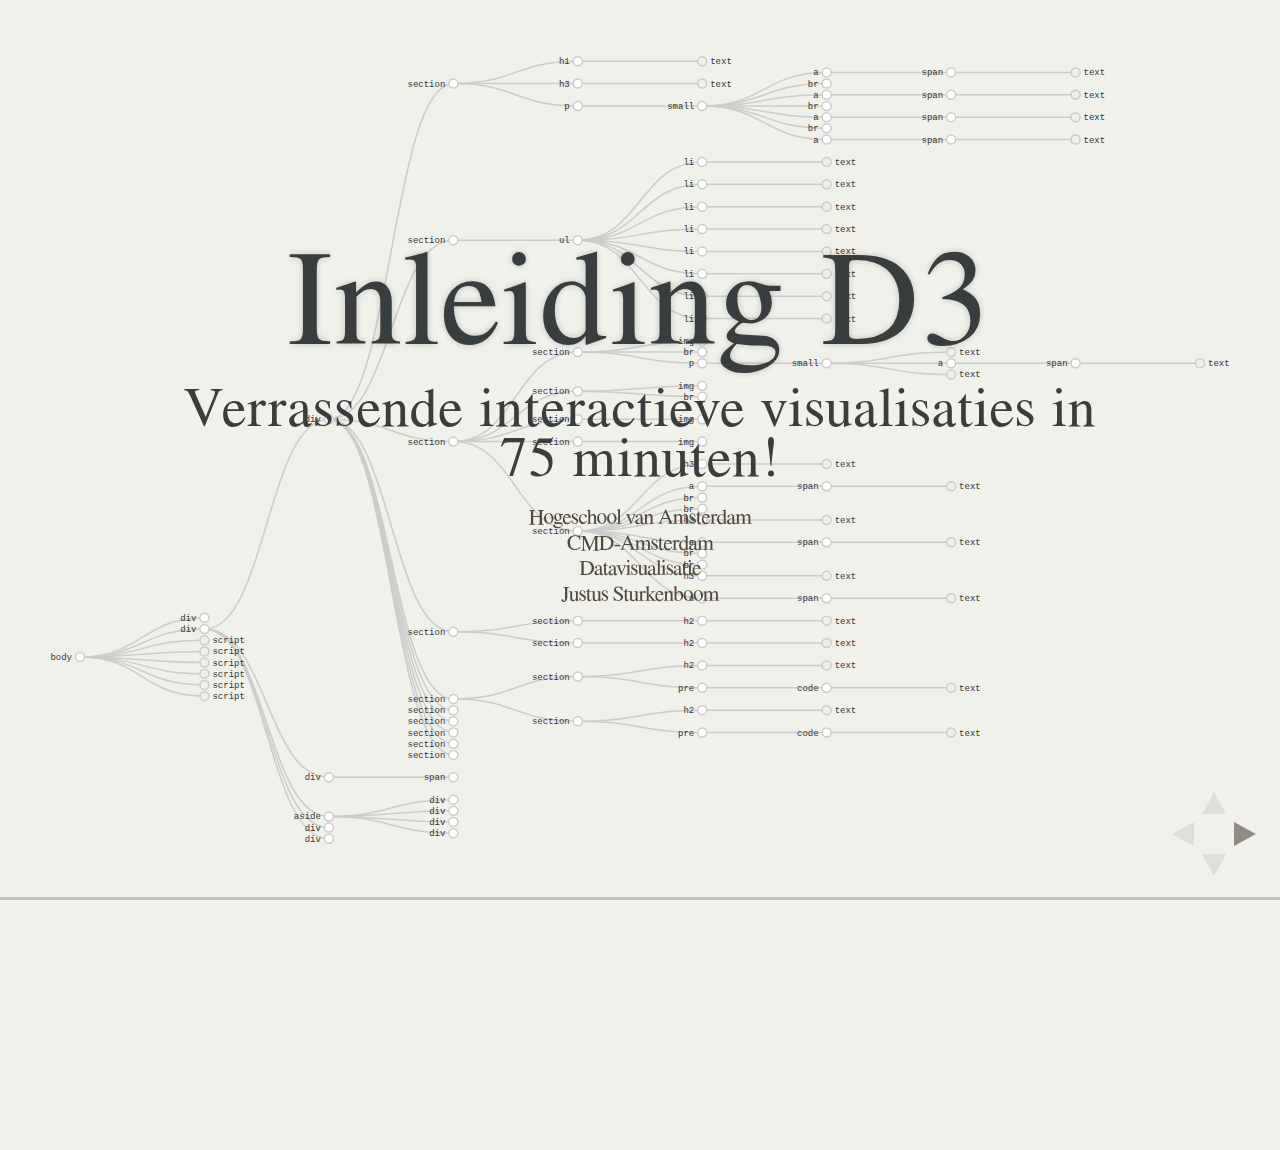
==== index.html @ 29e0195a "Opzet voor d3 presentatie" ====
<!--
    o8o               oooooooo     .                 oooooooo                 oooo
    `"'              dP"""""""   .o8                dP"""""""                 `888
   oooo oooo  oooo  d88888b.   .o888oo oooo  oooo  d88888b.       ooo. .oo.    888
   `888 `888  `888      `Y88b    888   `888  `888      `Y88b      `888P"Y88b   888
    888  888   888        ]88    888    888   888        ]88       888   888   888
    888  888   888  o.   .88P    888 .  888   888  o.   .88P  .o.  888   888   888
    888  `V88V"V8P' `8bd88P'     "888"  `V88V"V8P' `8bd88P'   Y8P o888o o888o o888o
.o. 88P
`Y888P  >> Braveaux, het lezen van de broncode is de eerste stap naar verlichting!

Deze bestanden vertegenwoordigen de digitale ondersteuning voor een workshop in D3
welke op 24 mei 2013 aangeboden wordt op het seminar Datavisualisaties in beweging
<http://datavisualisatiesinbeweging.nl/>, een seminar georganiseerd door het 
Centraal Bureau voor de Statistiek in samenwerking met Eugène Tjoa en Bas Broekhuizen.

Aangedreven door reveal.js van Hakim El Hattab!

Alle inhoud van dit bestand is Copyleft 2013 onder CC-BY-SA, all wrongs reversed.
-->
<!DOCTYPE html>
<html>
<head>
    <meta charset="utf-8" />
    <title>Inleiding D3</title>

    <meta name="description" content="Verrassende interactieve visualisaties in 75 minuten!" />
    <meta name="author" content="Justus Sturkenboom <justus@ju5tu5.nl>" />

    <meta name="apple-mobile-web-app-capable" content="yes" />
    <meta name="apple-mobile-web-app-status-bar-style" content="black-translucent" />
    <meta name="viewport" content="width=device-width, initial-scale=1.0, maximum-scale=1.0, user-scalable=no">

    <link rel="stylesheet" href="static/css/reveal.min.css" />
    <link rel="stylesheet" href="static/css/serif.css" />
    <link rel="stylesheet" href="static/css/zenburn.css" />
    <link rel="stylesheet" href="static/css/d3_svg.css">
    
    <!--[if lt IE 9]>
    <script src="static/js/html5shiv.js"></script>
    <![endif]-->
</head>
<body>
    <div id='artboard' class="chart" style="position:absolute;top:0;width:100%;height:100%;border:1px;"></div>

    <div class="reveal">
        
        <div class="slides">
            
            <section>
                <h1>Inleiding D3</h1>

                <h3>Verrassende interactieve visualisaties in 75 minuten!</h3>
                <p>
                    <small>
                        <a href="http://www.hva.nl" target="_blank">Hogeschool van Amsterdam</a><br/>
                        <a href="http://www.cmd-amsterdam.nl" target="_blank">CMD-Amsterdam</a><br />
                        <a href="http://www.dataviz.nl" target="_blank">Datavisualisatie</a><br />
                        <a href="http://ju5tu5.nl" target="_blank">Justus Sturkenboom</a>
                    </small>
                </p>
            </section>

            <section>
                <ul>
                    <li>D3, Data-Driven Documents (5 min)</li>
                    <li>Hoe werkt D3? (10 min)</li>
                    <li>Oefening: Hallo wereld... Basic DOM en SVG! (10 min)</li>
                    <li>Dynamic data (10 min)</li>
                    <li>Oefening: Enter, append, exit... (10 min)</li>
                    <li>Interactie met gebruikers (10 min)</li>
                    <li>Oefening: Aanpassen van visualisaties na interactie (10 min)</li>
                    <li>Vervolgstappen</li>
                </ul>
            </section>
            
            <!-- D3, Data-Driven Documents -->
            <section>
                <section>
                    <img src="media/img/D3-logo.svg" style="border:0px;box-shadow:none;" alt="D3" /><br/>
                    <p><small>(<a href="https://groups.google.com/forum/?fromgroups=#!topic/d3-js/_AHWMqF1_WQ" target="_blank">D3 Logo Contest</a>)</small></p>
                </section>

                <section>
                    <img src="media/img/HTML5-logo.svg" style="border:0px;box-shadow:none;" alt="HTML5" /><br/>
                </section>

                <section>
                    <img src="media/img/SVG-logo.svg" style="border:0px;box-shadow:none;" alt="Scalable Vector Graphics" />
                </section>

                <section>
                    <img src="media/img/CSS3-logo.svg" style="border:0px;box-shadow:none;" alt="Scalable Vector Graphics" />
                </section>

                <section style="text-align:left">
                    <h3>HTML5</h3>
                    <a href="http://www.html5rocks.com/en/resources" target="_blank">HTML5 Rocks - Resources</a>
                    <br /><br />

                    <h3>SVG</h3>
                    <a href="">svg</a>
                    <br /><br />

                    <h3>CSS 3</h3>
                    <a href="">css3</a>

                </section>
            </section>

            <!-- Hoe werkt D3? -->
            <section>
                <section>
                    <h2>Document Object Model</h2>
                </section>
                <section>
                    <h2>HTML rendering</h2>
                </section>
            </section>

            <!-- Oef: Hallo wereld... Basic DOM en SVG! -->
            <section> <!-- alert, soothe, blackout, whiteout, cobalt, mint, submerge, lila, sunset -->
                <section data-state="soothe">
                    <h2>Oefening 1: standardista</h2>
                <pre><code contenteditable>
&lt;!DOCTYPE html&gt;
&lt;html&gt;
&lt;head&gt;
    &lt;meta charset="utf-8"&gt;
    &lt;title&gt;Hello world!&lt;/title&gt;
    &lt;link rel="stylesheet" href="style.css" /&gt;
&lt;/head&gt;
&lt;body&gt;
    
    &lt;script src="d3.v2.js"&gt;&lt;/script&gt;
    &lt;script src="helloWorld.js"&gt;&lt;/script&gt;
&lt;/body&gt;
&lt;/html&gt;
                </code></pre>
                </section>
                <section data-state="soothe">
                    <h2>Oefening 1: valide</h2>
                <pre><code contenteditable>
&lt;!DOCTYPE html&gt;
&lt;meta charset="utf-8"&gt;
&lt;style&gt;/* CSS */&lt;/style&gt;
&lt;body&gt;
&lt;script src="d3.v2.js"&gt;&lt;/script&gt;
&lt;script&gt;/* Javascript */&lt;/script&gt;
                </code></pre>
                </section>

            </section>

            
            <!-- Dynamic Data (Enter, Append, Exit) -->
            <section></section>

            <!-- Oef: e,a,e -->
            <section></section>            

            <!-- Interactie met gebruikers -->
            <section></section>

            <!-- Oef: event-handling -->
            <section></section>

            <!-- Outro, Vega -->
            <section></section>
            
        </div>

    </div>

    <!-- Scripts should be here -->
    <script src="static/js/d3.v3.min.js"></script>
    <script src="static/js/head.min.js"></script>
    <script src="static/js/reveal.min.js"></script>
    <script src="static/js/d3_intro.js"></script>
</body>
</html>
---- static/css/serif.css ----
/**
 * A simple theme for reveal.js presentations, similar
 * to the default theme. The accent color is darkblue.
 *
 * This theme is Copyright (C) 2012 Owen Versteeg, https://github.com/StereotypicalApps. It is MIT licensed.
 * reveal.js is Copyright (C) 2011-2012 Hakim El Hattab, http://hakim.se; so is the theme - beige.css - that this is based off of.
 */
/*********************************************
 * GLOBAL STYLES
 *********************************************/
body {
  background: #f0f1eb;  
  background-color: #f0f1eb;
}

.reveal {
  font-family: "Palatino Linotype", "Book Antiqua", Palatino, FreeSerif, serif;
  font-size: 36px;
  font-weight: 200;
  letter-spacing: -0.02em;
  color: black; }

::selection {
  color: white;
  background: #26351c;
  text-shadow: none; }

/*********************************************
 * HEADERS
 *********************************************/
.reveal h1,
.reveal h2,
.reveal h3,
.reveal h4,
.reveal h5,
.reveal h6 {
  margin: 0 0 20px 0;
  color: #383d3d;
  font-family: "Palatino Linotype", "Book Antiqua", Palatino, FreeSerif, serif;
  line-height: 0.9em;
  letter-spacing: 0.02em;
  text-transform: none;
  text-shadow: none; }

.reveal h1 {
  text-shadow: 0px 0px 6px rgba(0, 0, 0, 0.2); }

/*********************************************
 * LINKS
 *********************************************/
.reveal a:not(.image) {
  color: #51483d;
  text-decoration: none;
  -webkit-transition: color .15s ease;
  -moz-transition: color .15s ease;
  -ms-transition: color .15s ease;
  -o-transition: color .15s ease;
  transition: color .15s ease; }

.reveal a:not(.image):hover {
  color: #8b7c69;
  text-shadow: none;
  border: none; }

.reveal .roll span:after {
  color: #fff;
  background: #25211c; }

/*********************************************
 * IMAGES
 *********************************************/
.reveal section img {
  margin: 15px 0px;
  background: rgba(255, 255, 255, 0.12);
  border: 4px solid black;
  box-shadow: 0 0 10px rgba(0, 0, 0, 0.15);
  -webkit-transition: all .2s linear;
  -moz-transition: all .2s linear;
  -ms-transition: all .2s linear;
  -o-transition: all .2s linear;
  transition: all .2s linear; }

.reveal a:hover img {
  background: rgba(255, 255, 255, 0.2);
  border-color: #51483d;
  box-shadow: 0 0 20px rgba(0, 0, 0, 0.55); }

/*********************************************
 * NAVIGATION CONTROLS
 *********************************************/
.reveal .controls div.navigate-left,
.reveal .controls div.navigate-left.enabled {
  border-right-color: #51483d; }

.reveal .controls div.navigate-right,
.reveal .controls div.navigate-right.enabled {
  border-left-color: #51483d; }

.reveal .controls div.navigate-up,
.reveal .controls div.navigate-up.enabled {
  border-bottom-color: #51483d; }

.reveal .controls div.navigate-down,
.reveal .controls div.navigate-down.enabled {
  border-top-color: #51483d; }

.reveal .controls div.navigate-left.enabled:hover {
  border-right-color: #8b7c69; }

.reveal .controls div.navigate-right.enabled:hover {
  border-left-color: #8b7c69; }

.reveal .controls div.navigate-up.enabled:hover {
  border-bottom-color: #8b7c69; }

.reveal .controls div.navigate-down.enabled:hover {
  border-top-color: #8b7c69; }

/*********************************************
 * PROGRESS BAR
 *********************************************/
.reveal .progress {
  background: rgba(0, 0, 0, 0.2); }

.reveal .progress span {
  background: #51483d;
  -webkit-transition: width 800ms cubic-bezier(0.26, 0.86, 0.44, 0.985);
  -moz-transition: width 800ms cubic-bezier(0.26, 0.86, 0.44, 0.985);
  -ms-transition: width 800ms cubic-bezier(0.26, 0.86, 0.44, 0.985);
  -o-transition: width 800ms cubic-bezier(0.26, 0.86, 0.44, 0.985);
  transition: width 800ms cubic-bezier(0.26, 0.86, 0.44, 0.985); }
---- static/css/zenburn.css ----
/*

Zenburn style from voldmar.ru (c) Vladimir Epifanov <voldmar@voldmar.ru>
based on dark.css by Ivan Sagalaev

*/

pre code {
  display: block; padding: 0.5em;
  background: #3F3F3F;
  color: #DCDCDC;
}

pre .keyword,
pre .tag,
pre .django .tag,
pre .django .keyword,
pre .css .class,
pre .css .id,
pre .lisp .title {
  color: #E3CEAB;
}

pre .django .template_tag,
pre .django .variable,
pre .django .filter .argument {
  color: #DCDCDC;
}

pre .number,
pre .date {
  color: #8CD0D3;
}

pre .dos .envvar,
pre .dos .stream,
pre .variable,
pre .apache .sqbracket {
  color: #EFDCBC;
}

pre .dos .flow,
pre .diff .change,
pre .python .exception,
pre .python .built_in,
pre .literal,
pre .tex .special {
  color: #EFEFAF;
}

pre .diff .chunk,
pre .ruby .subst {
  color: #8F8F8F;
}

pre .dos .keyword,
pre .python .decorator,
pre .class .title,
pre .haskell .label,
pre .function .title,
pre .ini .title,
pre .diff .header,
pre .ruby .class .parent,
pre .apache .tag,
pre .nginx .built_in,
pre .tex .command,
pre .input_number {
    color: #efef8f;
}

pre .dos .winutils,
pre .ruby .symbol,
pre .ruby .symbol .string,
pre .ruby .symbol .keyword,
pre .ruby .symbol .keymethods,
pre .ruby .string,
pre .ruby .instancevar {
  color: #DCA3A3;
}

pre .diff .deletion,
pre .string,
pre .tag .value,
pre .preprocessor,
pre .built_in,
pre .sql .aggregate,
pre .javadoc,
pre .smalltalk .class,
pre .smalltalk .localvars,
pre .smalltalk .array,
pre .css .rules .value,
pre .attr_selector,
pre .pseudo,
pre .apache .cbracket,
pre .tex .formula {
  color: #CC9393;
}

pre .shebang,
pre .diff .addition,
pre .comment,
pre .java .annotation,
pre .template_comment,
pre .pi,
pre .doctype {
  color: #7F9F7F;
}

pre .xml .css,
pre .xml .javascript,
pre .xml .vbscript,
pre .tex .formula {
  opacity: 0.5;
}
---- static/css/d3_svg.css ----
/*
    o8o               oooooooo     .                 oooooooo                 oooo
    `"'              dP"""""""   .o8                dP"""""""                 `888
   oooo oooo  oooo  d88888b.   .o888oo oooo  oooo  d88888b.       ooo. .oo.    888
   `888 `888  `888      `Y88b    888   `888  `888      `Y88b      `888P"Y88b   888
    888  888   888        ]88    888    888   888        ]88       888   888   888
    888  888   888  o.   .88P    888 .  888   888  o.   .88P  .o.  888   888   888
    888  `V88V"V8P' `8bd88P'     "888"  `V88V"V8P' `8bd88P'   Y8P o888o o888o o888o
.o. 88P
`Y888P  >> Braveaux, het lezen van de broncode is de eerste stap naar verlichting!

Deze bestanden vertegenwoordigen de digitale ondersteuning voor een workshop in D3
welke op 24 mei 2013 aangeboden wordt op het seminar Datavisualisaties in beweging
<http://datavisualisatiesinbeweging.nl/>, een seminar georganiseerd door het 
Centraal Bureau voor de Statistiek in samenwerking met Eugène Tjoa en Bas Broekhuizen.

Aangedreven door reveal.js van Hakim El Hattab!

Alle inhoud van dit bestand is Copyleft 2013 onder CC-BY-SA, all wrongs reversed.
*/
.chart {
  font: 9px monospace;
  ;
}

.chart svg {
  position: absolute;
  top: 0;
}

.node circle {
  fill: #fff;
  stroke: #ccc;
  stroke-width: 1.5px;
}

.node circle.noChildren {
  fill: #eee;
}

.node text {
  fill: #333;
}

.link {
  fill: none;
  stroke: #ccc;
  stroke-width: 1.5px;
}
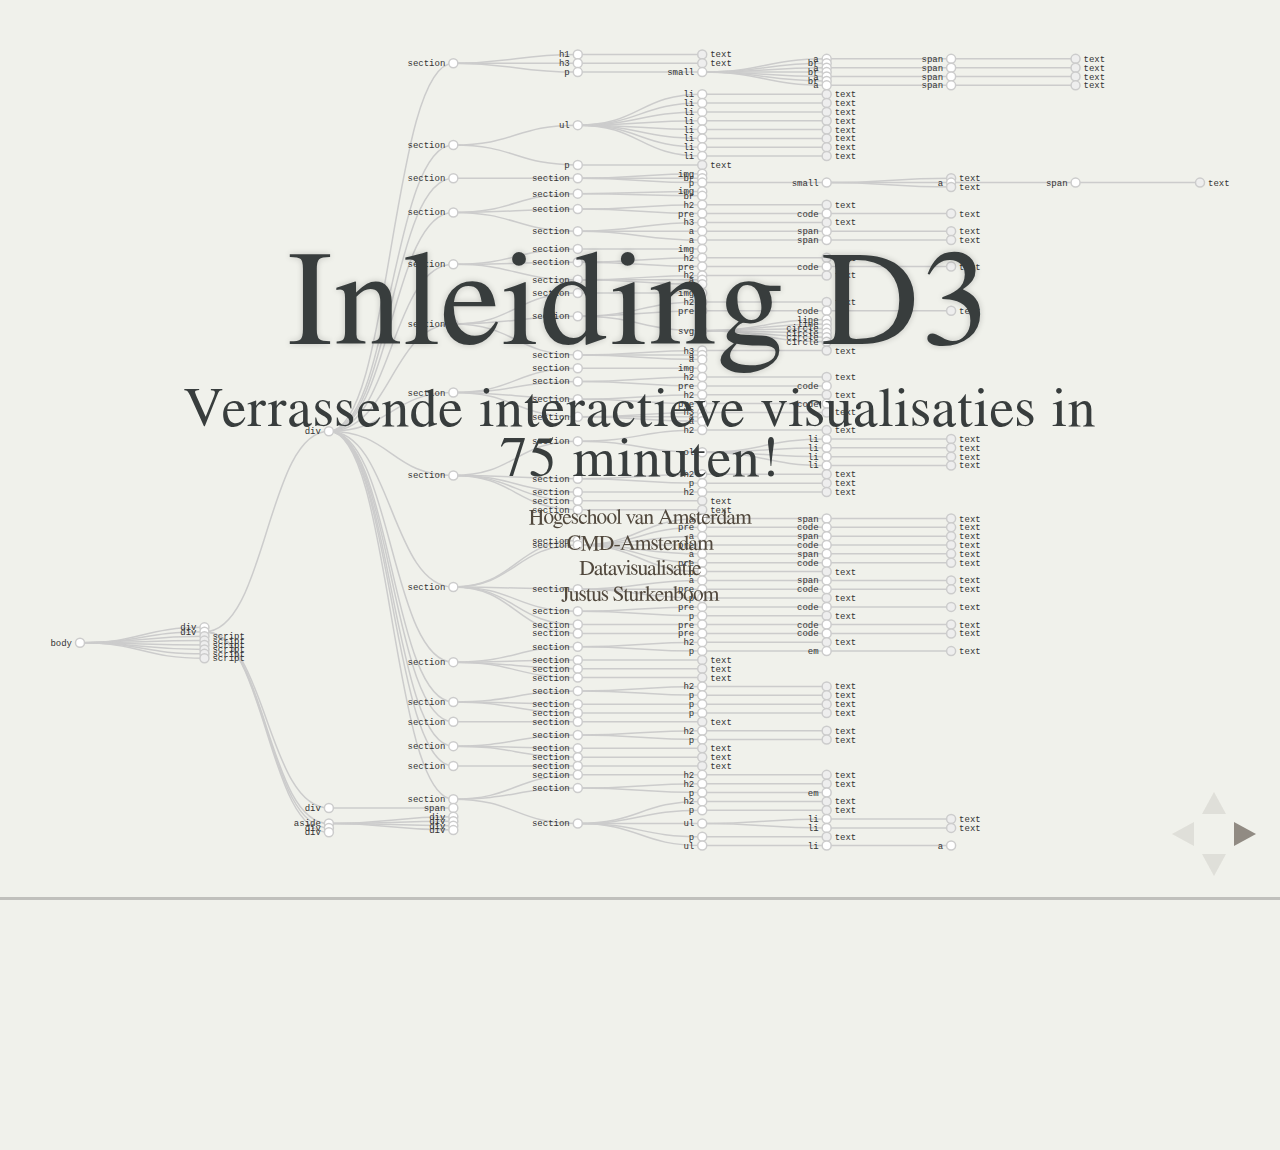
==== commit 7dd8b35a: "Werken aan presentatie" ====
--- a/index.html
+++ b/index.html
@@ -9,11 +9,6 @@
 .o. 88P
 `Y888P  >> Braveaux, het lezen van de broncode is de eerste stap naar verlichting!
 
-Deze bestanden vertegenwoordigen de digitale ondersteuning voor een workshop in D3
-welke op 24 mei 2013 aangeboden wordt op het seminar Datavisualisaties in beweging
-<http://datavisualisatiesinbeweging.nl/>, een seminar georganiseerd door het 
-Centraal Bureau voor de Statistiek in samenwerking met Eugène Tjoa en Bas Broekhuizen.
-
 Aangedreven door reveal.js van Hakim El Hattab!
 
 Alle inhoud van dit bestand is Copyleft 2013 onder CC-BY-SA, all wrongs reversed.
@@ -33,7 +28,7 @@
 
     <link rel="stylesheet" href="static/css/reveal.min.css" />
     <link rel="stylesheet" href="static/css/serif.css" />
-    <link rel="stylesheet" href="static/css/zenburn.css" />
+    <link rel="stylesheet" href="static/css/monokai_sublime.css" />
     <link rel="stylesheet" href="static/css/d3_svg.css">
     
     <!--[if lt IE 9]>
@@ -63,110 +58,368 @@
 
             <section>
                 <ul>
-                    <li>D3, Data-Driven Documents (5 min)</li>
-                    <li>Hoe werkt D3? (10 min)</li>
-                    <li>Oefening: Hallo wereld... Basic DOM en SVG! (10 min)</li>
-                    <li>Dynamic data (10 min)</li>
-                    <li>Oefening: Enter, append, exit... (10 min)</li>
+                    <li>D3, Data-Driven Documents</li>
+                    <li>Hoe werkt D3?</li>
+                    <li>Oefening: Data en DOM-elementen</li>
+                    <li>Dynamische Data</li>
+                    <li>Oefening: Enter, append, exit...</li>
                     <li>Interactie met gebruikers (10 min)</li>
                     <li>Oefening: Aanpassen van visualisaties na interactie (10 min)</li>
                     <li>Vervolgstappen</li>
                 </ul>
-            </section>
-            
-            <!-- D3, Data-Driven Documents -->
+                <p>Tools?</p>
+            </section>
+            
+            <!-- D3, Data-Driven Documents (5 min) -->
+            
             <section>
                 <section>
                     <img src="media/img/D3-logo.svg" style="border:0px;box-shadow:none;" alt="D3" /><br/>
                     <p><small>(<a href="https://groups.google.com/forum/?fromgroups=#!topic/d3-js/_AHWMqF1_WQ" target="_blank">D3 Logo Contest</a>)</small></p>
                 </section>
-
+                
+            </section>
+            
+            <section>
                 <section>
                     <img src="media/img/HTML5-logo.svg" style="border:0px;box-shadow:none;" alt="HTML5" /><br/>
                 </section>
-
+                
+                <section>
+                    <h2>HTML5 in a nutshell</h2>
+                    <pre><code>&lt;!DOCTYPE html&gt;
+&lt;html&gt;
+&lt;head&gt;
+    &lt;title&gt;Een titel&lt;/title&gt;
+&lt;/head&gt;
+&lt;body&gt;
+
+    &lt;h1&gt;Ik ben een titel&lt;/h1&gt;
+    &lt;p&gt;Ik ben een alinea&lt;/p&gt;
+    &lt;a href="http://voorbeeld.nl"&gt;Ik ben een referentie&lt;/a&gt;
+
+    &lt;article&gt;
+        &lt;p&gt;Ik ben een alinea, genest in een artikel!&lt;/p&gt;
+    &lt;/article&gt;
+
+&lt;/body&gt;
+&lt;/html&gt;</code></pre>
+                </section>
+
+                <section>
+                    <h3>HTML5 Resources</h3>
+                    <a href="http://www.html5rocks.com/en/resources" target="_blank">HTML5 Rocks - Resources</a>
+                    <a href="http://learn.shayhowe.com/html-css/">A Beginners Guide to HTML &amp; CSS</a>
+                </section>
+            </section>
+            
+            <section>
+                <section>
+                    <img src="media/img/CSS3-logo.svg" style="border:0px;box-shadow:none;" alt="CSS3" />
+                </section>
+
+                <section>
+                    <h2>CSS in a nutshell</h2>
+                    <pre><code>body {
+    background: grey;
+    font-family: "Palatino Linotype", Palatino, FreeSerif, serif;
+    color: black;
+}
+
+h1 {
+    font-weight: bold;
+    font-size: 2em;
+}
+
+article p {
+    padding-bottom: 1em;
+    color: red;
+}</code></pre>
+                </section>
+
+                <section>
+                    <h2>CSS Resources</h2>
+                    <a href=""></a>
+                    <a href=""></a>
+                </section>
+            </section>
+
+            <section>
                 <section>
                     <img src="media/img/SVG-logo.svg" style="border:0px;box-shadow:none;" alt="Scalable Vector Graphics" />
                 </section>
 
                 <section>
-                    <img src="media/img/CSS3-logo.svg" style="border:0px;box-shadow:none;" alt="Scalable Vector Graphics" />
-                </section>
-
-                <section style="text-align:left">
-                    <h3>HTML5</h3>
-                    <a href="http://www.html5rocks.com/en/resources" target="_blank">HTML5 Rocks - Resources</a>
-                    <br /><br />
-
-                    <h3>SVG</h3>
-                    <a href="">svg</a>
-                    <br /><br />
-
-                    <h3>CSS 3</h3>
-                    <a href="">css3</a>
-
-                </section>
-            </section>
-
-            <!-- Hoe werkt D3? -->
-            <section>
+                    <h2>SVG in a Nutshell</h2>
+                    <pre><code>&lt;svg width="864" height="200"&gt;
+    &lt;line x1="20" y1="100" x2="844" y2="100" /&gt;
+    &lt;line x1="20" y1="20" x2="20" y2="190" /&gt;
+
+    &lt;circle cx="150" cy="100" r="10" /&gt;
+    &lt;circle cx="350" cy="150" r="20" /&gt;
+    &lt;circle cx="550" cy="50" r="30" /&gt;
+    &lt;circle cx="750" cy="130" r="40" /&gt;
+&lt;/svg&gt;</code></pre>
+                    <svg id="svgSample" width="864" height="200">
+                        <line x1="20" y1="100" x2="844" y2="100" />
+                        <line x1="20" y1="20" x2="20" y2="190" />
+
+                        <circle cx="150" cy="100" r="10" />
+                        <circle cx="350" cy="150" r="20" />
+                        <circle cx="550" cy="50" r="30" />
+                        <circle cx="750" cy="130" r="40" />
+                    </svg>
+                </section>
+
+                <section>
+                    <h3>SVG Resources</h3>
+                    <a href=""></a>
+                    <a href=""></a>
+                </section>
+            </section>
+            
+            <section>
+                <section>
+                    <img src="media/img/JS-logo.svg" style="border:0px;box-shadow:none;" alt="Javascript" />
+                </section>
+                
+                <section>
+                    <h2>Javascript in a nutshell</h2>
+                    <pre><code>
+                        
+                    </code></pre>
+                </section>
+                
+                <section>
+                    <h2>JSON in a nutshell</h2>
+                    <pre><code>
+                        
+                    </code></pre>
+                </section>
+
+                <section>
+                    <h3>Javascript Resources</h3>
+                    <a href=""></a>
+                    <a href=""></a>
+                </section>
+            </section>
+
+            <!-- Hoe werkt D3? (10 min) -->
+            <section>
+                 <section>
+                    <h2>Data-Driven Documents</h2>
+                    <ol>
+                        <li>Inladen van data</li>
+                        <li>Koppelen van data aan DOM-elementen</li>
+                        <li>Transformeren van DOM-elementen a.d.h.v. data</li>
+                        <li>Transitie van elementen na interactie</li>
+                    </ol>
+                </section>
+
                 <section>
                     <h2>Document Object Model</h2>
-                </section>
+                    <p>Beschrijft de data-structuur van een document.</p>
+                </section>
+
                 <section>
                     <h2>HTML rendering</h2>
                 </section>
-            </section>
-
-            <!-- Oef: Hallo wereld... Basic DOM en SVG! -->
+
+                <section>
+                    Hoe werken selecties
+                </section>
+
+                <section>
+                    Koppelen van data op selecties
+                </section>
+            </section>
+
+            <!-- Oef: Hallo wereld... Basic DOM en SVG! BINDING DATA TO ELEMENTS (10 min) -->
             <section> <!-- alert, soothe, blackout, whiteout, cobalt, mint, submerge, lila, sunset -->
+                <section data-state="soothe"></section>
+
                 <section data-state="soothe">
-                    <h2>Oefening 1: standardista</h2>
-                <pre><code contenteditable>
-&lt;!DOCTYPE html&gt;
+                    <a href="examples/oef1_standardista.html" target="_blank">oef1_standardista.html</a>
+                    <pre><code>&lt;!DOCTYPE html&gt;
 &lt;html&gt;
 &lt;head&gt;
     &lt;meta charset="utf-8"&gt;
     &lt;title&gt;Hello world!&lt;/title&gt;
-    &lt;link rel="stylesheet" href="style.css" /&gt;
+    &lt;link rel="stylesheet" href="oef1_style.css" /&gt;
 &lt;/head&gt;
 &lt;body&gt;
     
-    &lt;script src="d3.v2.js"&gt;&lt;/script&gt;
-    &lt;script src="helloWorld.js"&gt;&lt;/script&gt;
+    &lt;script src="d3/d3.v3.min.js"&gt;&lt;/script&gt;
+    &lt;script src="oef1_script.js"&gt;&lt;/script&gt;
 &lt;/body&gt;
-&lt;/html&gt;
-                </code></pre>
-                </section>
+&lt;/html&gt;</code></pre>
+                    <a href="examples/oef1_style.css" target="_blank">oef1_style.css</a>
+                    <pre><code contenteditable>/* Jouw wonderlijke Stylesheet */</code></pre>
+                    <a href="examples/oef1_script.js" target="_blank">oef1_script.js</a>
+                    <pre><code contenteditable>/* Jouw elegante Javascript */</code></pre>
+                    <p>Voordelen: Overdraagbaar, Beheerbaar, Herbruikbaar</p>
+                </section>
+
                 <section data-state="soothe">
-                    <h2>Oefening 1: valide</h2>
-                <pre><code contenteditable>
-&lt;!DOCTYPE html&gt;
+                    <a href="examples/oef1_valide.html" target="_blank">oef1_valide.html</a>
+                <pre><code>&lt;!DOCTYPE html&gt;
 &lt;meta charset="utf-8"&gt;
-&lt;style&gt;/* CSS */&lt;/style&gt;
+&lt;style&gt;/* Jouw wonderlijke Stylesheet */&lt;/style&gt;
 &lt;body&gt;
-&lt;script src="d3.v2.js"&gt;&lt;/script&gt;
-&lt;script&gt;/* Javascript */&lt;/script&gt;
-                </code></pre>
-                </section>
-
-            </section>
-
-            
-            <!-- Dynamic Data (Enter, Append, Exit) -->
-            <section></section>
-
-            <!-- Oef: e,a,e -->
-            <section></section>            
-
-            <!-- Interactie met gebruikers -->
-            <section></section>
+&lt;script src="d3/d3.v3.min.js"&gt;&lt;/script&gt;
+&lt;script&gt;/* Jouw elegante Javascript */&lt;/script&gt;</code></pre>
+                <p>Voordelen: Makkelijker, Sneller</p>
+                </section>
+                
+                <section data-state="soothe">                    
+                    <pre><code>svg {
+    background: silver;
+    border: 1px solid black;
+}
+
+.oef1_cirkel {
+    fill: white;
+    stroke: red;
+}</code></pre>
+                    <p>Allereerst leggen we vast hoe de visualisatie er uit komt te zien. Neem onderstaande stijlregels over in het .css bestand of de &lt;style&gt; tag. Experimenteer met andere kleuren.</p>
+                </section>
+
+                <section data-state="soothe">
+                    <pre><code>var dataset = [..]; // voer zelf een serie getallen in, bijv. [1,2,3]
+
+var svg = d3.select("body").append("svg")
+    .attr("width", 400)
+    .attr("height", 300);
+
+var circles = svg.selectAll("circle")
+  .data(dataset)
+    .enter()
+    .append("circle");
+
+circles.attr("cx", function (d, i) {
+        return (i * 50) + 25;
+    })
+    .attr("cy", 150)
+    .attr("r", function (d) { return d; })
+    .attr("class", "oef1_cirkel");</code></pre>
+                </section>
+
+
+
+            <section data-state="soothe">
+                    <pre><code>var dataset = [..]; // voer zelf een serie getallen in, bijv. [1,2,3]
+
+var svg = d3.select("body").append("svg")
+    .attr("width", 400)
+    .attr("height", 300);
+
+var circles = svg.selectAll("circle")
+  .data(dataset)
+    .enter()
+    .append("circle");
+
+circles.attr({
+        cx: function (d, i) { return (i * 50) + 25; },
+        cy: 150,
+        r:  function (d) { return d; },
+        class: "oef1_cirkel"
+    });</code></pre>
+                </section>
+
+            </section>
+
+            
+            <!-- Dynamic Data (Enter, Update, Exit) (10 min) -->
+            <section>
+                <section>
+                    <h2>Dynamic Data</h2>
+                    <p><em>Omdat statische data saai is</em></p>
+                </section>
+
+                <section>
+                    Koppeling van nieuwe data op bestaande selecties
+                </section>
+
+                <section>
+                    3 situaties mogelijk
+                    Venn-Diagram van update, enter en exit?
+                </section>
+                
+                <section>
+                    vertaling naar d3 code?
+                </section>
+            </section>
+
+            <section>
+                <section>
+                    <h2>Inzichtelijk maken?</h2>
+                    <p>scatterplot?</p>
+                </section>
+
+                <section>
+                    <p>Scales</p>
+                </section>
+
+                <section>
+                    <p>Axis</p>
+                </section>
+            </section>
+
+            <!-- Oef: e,a,e (10 min) -->
+            <section>
+                <section data-state="soothe">
+                    Update, Enter, Exit
+                </section>
+            </section>            
+
+            <!-- Interactie met gebruikers (10 min) -->
+            <section>
+                <section>
+                    <h2>Interactie</h2>
+                    <p>Laat gebruikers zelf een data-onderzoek doen en jouw conclusies verifieren!</p>
+                </section>
+                
+                <section>
+                    mouse-over voor extra informatie
+                </section>
+
+                <section>
+                    subselecties in bijv. jaartallen
+                </section>
+
+            </section>
 
             <!-- Oef: event-handling -->
-            <section></section>
+            <section>
+                <section data-state="soothe">
+                    vis events
+                </section>
+            </section> 
 
             <!-- Outro, Vega -->
-            <section></section>
+            <section>
+                <section>
+                    <h2>Beyond basics</h2>
+                </section>
+
+                <section>
+                    <h2>Vega</h2>
+                    <p><em></em></p>
+                </section>
+
+                <section>
+                    <h2>Bronnen:</h2>
+                    <p>Boeken:</p>
+                    <ul>
+                        <li>Getting Started with D3</li>
+                        <li>Interactive Data Visualisation for the Web</li>
+                    </ul>
+                    <p>Websites:</p>
+                    <ul>
+                        <li><a href=""></a></li>
+                    </ul>
+                </section>
+            </section>
             
         </div>
 
--- a/static/css/monokai_sublime.css
+++ b/static/css/monokai_sublime.css
@@ -0,0 +1,104 @@
+/*
+
+Monokai Sublime style. Derived from Monokai by noformnocontent http://nn.mit-license.org/
+
+*/
+
+pre code {
+  display: block;
+  padding: 0.5em;
+  background: #23241f;
+}
+pre .doctype,
+pre .tag,
+pre code {
+  color: #f8f8f2;
+}
+pre .keyword,
+pre .function,
+pre .literal,
+pre .change,
+pre .winutils,
+pre .flow,
+pre .lisp .title,
+pre .clojure .built_in,
+pre .nginx .title,
+pre .tex .special {
+  color: #66d9ef;
+}
+pre .variable,
+pre .params {
+  color: #fd9720;
+}
+pre .constant {
+  color: #66d9ef;
+}
+pre .title,
+pre .class .title,
+pre .css .class {
+  color: #a6e22e;
+}
+pre .attribute {
+  color: red;
+  color: #A6E22E;
+}
+pre .symbol,
+pre .symbol .string,
+pre .tag .title,
+pre .value,
+pre .css .tag {
+  color: #f92672;
+}
+pre .number,
+pre .preprocessor,
+pre .regexp {
+  color: #ae81ff;
+}
+pre .tag .value,
+pre .string,
+pre .css .id,
+pre .subst,
+pre .haskell .type,
+pre .ruby .class .parent,
+pre .built_in,
+pre .sql .aggregate,
+pre .django .template_tag,
+pre .django .variable,
+pre .smalltalk .class,
+pre .django .filter .argument,
+pre .smalltalk .localvars,
+pre .smalltalk .array,
+pre .attr_selector,
+pre .pseudo,
+pre .addition,
+pre .stream,
+pre .envvar,
+pre .apache .tag,
+pre .apache .cbracket,
+pre .tex .command,
+pre .prompt {
+  color: #e6db74;
+}
+pre .comment,
+pre .javadoc,
+pre .java .annotation,
+pre .python .decorator,
+pre .template_comment,
+pre .pi,
+pre .deletion,
+pre .shebang,
+pre .apache .sqbracket,
+pre .tex .formula {
+  color: #75715E;
+}
+pre .coffeescript .javascript,
+pre .javascript .xml,
+pre .tex .formula {
+  opacity: 0.5;
+}
+pre .xml .javascript,
+pre .xml .vbscript,
+pre .xml .css,
+pre .xml .cdata {
+  opacity: 0.5;
+}--- a/static/css/d3_svg.css
+++ b/static/css/d3_svg.css
@@ -1,23 +1,19 @@
-/*
-    o8o               oooooooo     .                 oooooooo                 oooo
-    `"'              dP"""""""   .o8                dP"""""""                 `888
-   oooo oooo  oooo  d88888b.   .o888oo oooo  oooo  d88888b.       ooo. .oo.    888
-   `888 `888  `888      `Y88b    888   `888  `888      `Y88b      `888P"Y88b   888
-    888  888   888        ]88    888    888   888        ]88       888   888   888
-    888  888   888  o.   .88P    888 .  888   888  o.   .88P  .o.  888   888   888
-    888  `V88V"V8P' `8bd88P'     "888"  `V88V"V8P' `8bd88P'   Y8P o888o o888o o888o
-.o. 88P
-`Y888P  >> Braveaux, het lezen van de broncode is de eerste stap naar verlichting!
+#svgSample {
+  background: #d2d2d2;
+}
+#svgSample circle {
+  fill: red;
+  stroke: black;
+}
+#svgSample line {
+  stroke: black;
+}
 
-Deze bestanden vertegenwoordigen de digitale ondersteuning voor een workshop in D3
-welke op 24 mei 2013 aangeboden wordt op het seminar Datavisualisaties in beweging
-<http://datavisualisatiesinbeweging.nl/>, een seminar georganiseerd door het 
-Centraal Bureau voor de Statistiek in samenwerking met Eugène Tjoa en Bas Broekhuizen.
+.basicCircle {
+  fill: grey;
+  stroke: black;
+}
 
-Aangedreven door reveal.js van Hakim El Hattab!
-
-Alle inhoud van dit bestand is Copyleft 2013 onder CC-BY-SA, all wrongs reversed.
-*/
 .chart {
   font: 9px monospace;
   ;
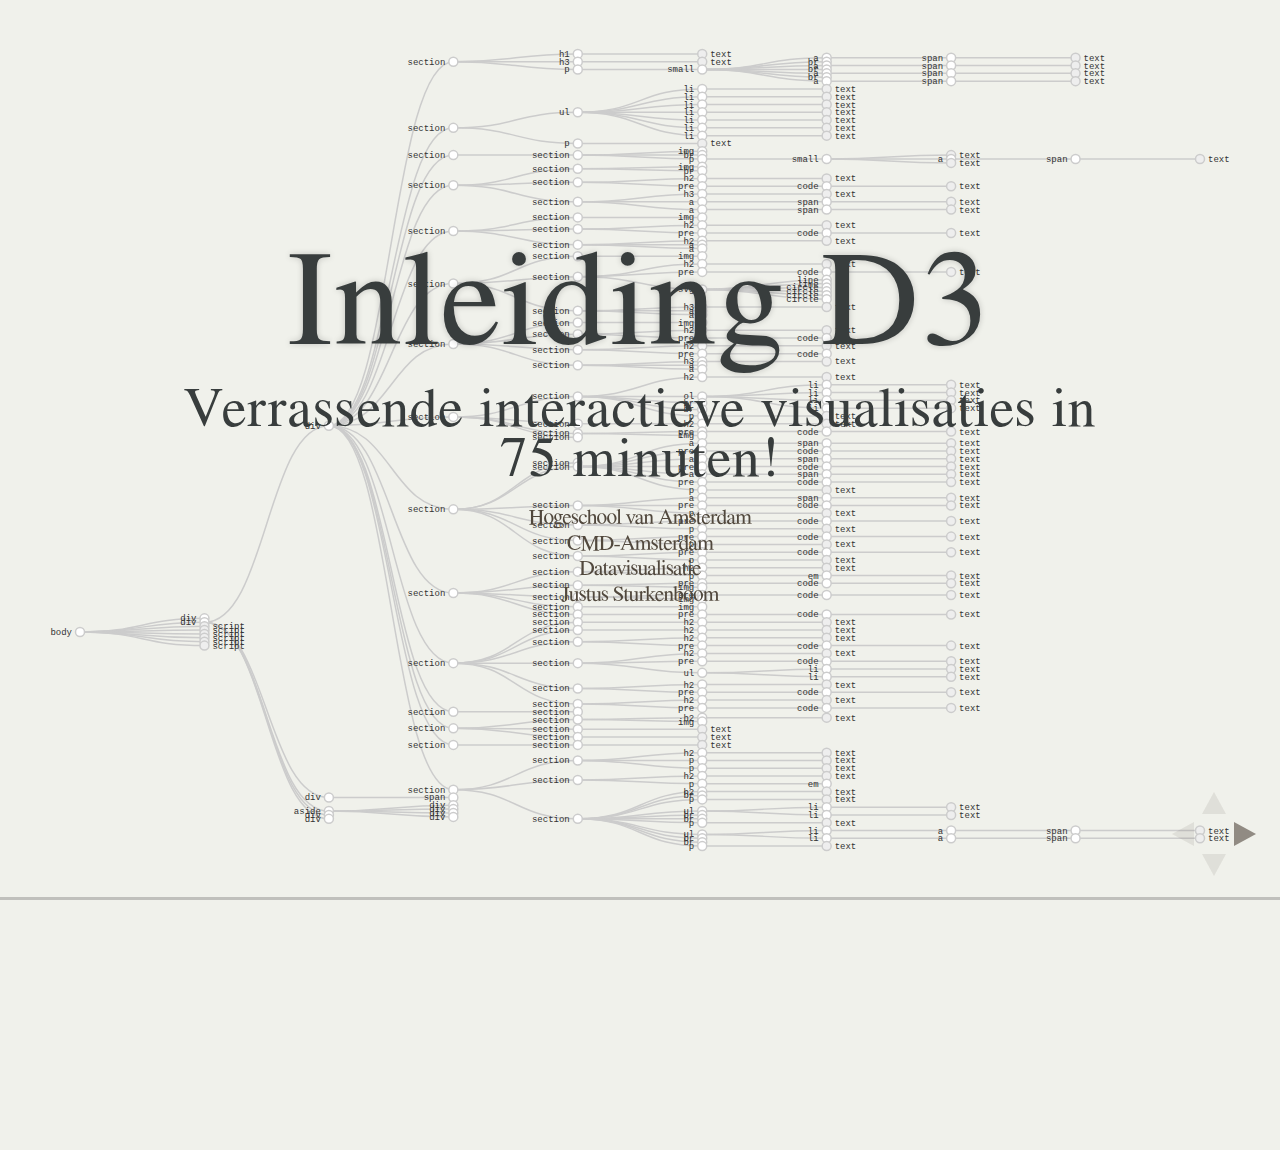
==== commit fb2613ca: "Fixes" ====
--- a/index.html
+++ b/index.html
@@ -58,8 +58,7 @@
 
             <section>
                 <ul>
-                    <li>D3, Data-Driven Documents</li>
-                    <li>Hoe werkt D3?</li>
+                    <li>d3: Data Driven Documents</li>
                     <li>Oefening: Data en DOM-elementen</li>
                     <li>Dynamische Data</li>
                     <li>Oefening: Enter, append, exit...</li>
@@ -206,31 +205,41 @@
 
             <!-- Hoe werkt D3? (10 min) -->
             <section>
-                 <section>
-                    <h2>Data-Driven Documents</h2>
+                 <section style="text-align: left">
+                    <h2>d3: Data Driven Documents</h2>
                     <ol>
-                        <li>Inladen van data</li>
-                        <li>Koppelen van data aan DOM-elementen</li>
-                        <li>Transformeren van DOM-elementen a.d.h.v. data</li>
+                        <li>Gegevens inladen</li>
+                        <li>Koppelen van gegevens aan DOM-elementen</li>
+                        <li>Transformeren van DOM-elementen a.d.h.v. gegevens</li>
                         <li>Transitie van elementen na interactie</li>
                     </ol>
-                </section>
-
-                <section>
-                    <h2>Document Object Model</h2>
-                    <p>Beschrijft de data-structuur van een document.</p>
-                </section>
-
-                <section>
-                    <h2>HTML rendering</h2>
-                </section>
-
-                <section>
-                    Hoe werken selecties
-                </section>
-
-                <section>
-                    Koppelen van data op selecties
+                    <br /><br />
+                    <p>Data-hiding is geen optie. Open Data FTW!</p>
+                </section>
+
+                <section>
+                    <h2>Selectie</h2>
+                </section>
+
+                <section>
+                    <pre><code>var data = [23, 89, 17, 31, 11];
+
+var svg = d3.select("body").append("svg")
+    .attr("width", width)
+    .attr("height", height);
+
+var circles = svg.selectAll("circle")
+    .data(data)
+  .enter()
+    .append("circle");
+
+// ...
+                    </code></pre>
+                    <img src="media/img/selections.svg" alt="Selecties in D3" style="border: 0;box-shadow:none;" />
+                </section>
+
+                <section>
+                    
                 </section>
             </section>
 
@@ -285,7 +294,7 @@
                 </section>
 
                 <section data-state="soothe">
-                    <pre><code>var dataset = [..]; // voer zelf een serie getallen in, bijv. [1,2,3]
+                    <pre><code>var dataset = [..]; // voer een serie getallen in bijv. [1,1,2,3,5,8]
 
 var svg = d3.select("body").append("svg")
     .attr("width", 400)
@@ -302,12 +311,13 @@
     .attr("cy", 150)
     .attr("r", function (d) { return d; })
     .attr("class", "oef1_cirkel");</code></pre>
+                    <p>(losse atributen)</p>
                 </section>
 
 
 
             <section data-state="soothe">
-                    <pre><code>var dataset = [..]; // voer zelf een serie getallen in, bijv. [1,2,3]
+                    <pre><code>var dataset = [..]; // voer een serie getallen in bijv. [1,1,2,3,5,8]
 
 var svg = d3.select("body").append("svg")
     .attr("width", 400)
@@ -324,6 +334,7 @@
         r:  function (d) { return d; },
         class: "oef1_cirkel"
     });</code></pre>
+                    <p>(&eacute;&eacute;n object met alle attributen)</p>
                 </section>
 
             </section>
@@ -332,43 +343,141 @@
             <!-- Dynamic Data (Enter, Update, Exit) (10 min) -->
             <section>
                 <section>
-                    <h2>Dynamic Data</h2>
-                    <p><em>Omdat statische data saai is</em></p>
-                </section>
-
-                <section>
-                    Koppeling van nieuwe data op bestaande selecties
-                </section>
-
-                <section>
-                    3 situaties mogelijk
-                    Venn-Diagram van update, enter en exit?
-                </section>
-                
-                <section>
-                    vertaling naar d3 code?
-                </section>
-            </section>
-
-            <section>
-                <section>
-                    <h2>Inzichtelijk maken?</h2>
-                    <p>scatterplot?</p>
-                </section>
-
-                <section>
-                    <p>Scales</p>
-                </section>
-
-                <section>
-                    <p>Axis</p>
+                    <h2>Dynamische Data</h2>
+                    <p><em>Omdat statisch saai is (^.^)</em></p>
+                </section>
+
+                <section>
+                    <pre><code>var data = [23, 89, 17, 31, 11];
+
+var svg = d3.select("body").append("svg")
+    .attr("width", width)
+    .attr("height", height);
+
+var circles = svg.selectAll("circle")
+    .data(data)
+  .enter()
+    .append("circle");
+
+// ...
+                    </code></pre>
+                    <img src="media/img/selections.svg" alt="Selecties in D3" style="border: 0;box-shadow:none;" />
+                </section>
+
+                <section>
+                    <pre><code>// ...
+
+data.push(47, 71);
+
+circles = svg.selectAll("circle")
+    .data(data)
+    .attr("class", "update")
+  .enter()
+    .append("circle")
+    .attr("class", "enter");
+
+// ...
+                    </code></pre>
+                    <img src="media/img/selectionsEnter.svg" alt="Selecties in D3" style="border: 0;box-shadow:none;" />
+                </section>
+
+                <section>
+                    <img src="media/img/selectionsVenn.svg" alt="exit, update, enter" style="border: 0;box-shadow:none;" />
+                </section>
+                
+                <section>
+                    <pre><code>// ...
+data.splice(3, 2);
+
+circles = svg.selectAll("circle")
+    .data(data);
+    .attr({
+        // verander alle nodige attributen 
+    })
+  .enter()
+    .append("circle")
+    .attr({
+        // geef alle nodige attributen mee
+    });
+  .exit()
+    .remove();
+// ...</code></pre>
+                </section>
+            </section>
+
+            <section>
+                <section>
+                    <h2>Inzichtelijk?</h2>
+                </section>
+
+                <section>
+                    <h2>Inzichtelijkheid++</h2>
+                </section>
+                
+                <section>
+                    <h2>Samengestelde data</h2>
+                    <pre><code>var data = [
+    [23, 45],
+    [12, 3],
+    [38, 42]
+    //etc.
+];</code></pre>
+                </section>
+
+                <section>
+                    <h2>Schaal</h2>
+                    <pre><code>// ...
+var xScale = d3.scale.linear()
+    .domain([0, d3.max(data, function(d) { return d[0]; })])
+    .range([padding, width - padding * 2]);
+
+var yScale = d3.scale.linear()
+    .domain([0, d3.max(data, function(d) { return d[1]; })])
+    .range([height - padding, padding]);
+// ...</code></pre>
+                    <ul>
+                        <li>Input = domain</li>
+                        <li>Output = range</li>
+                    </ul>
+                </section>
+
+                <section>
+                    <h2>x- en y-as</h2>
+                    <pre><code>// ...
+var xAxis = d3.svg.axis()
+    .scale(xScale)
+    .orient("bottom")
+    .ticks(5);
+
+var yAxis = d3.svg.axis()
+    .scale(yScale)
+    .orient("left")
+    .ticks(5);
+// ...</code></pre>
+                </section>
+
+                <section>
+                    <h2>x- en y-as</h2>
+                    <pre><code>// ...
+
+svg.append("g")
+    .attr("class", "axis")
+    .attr("transform", "translate(0," + (height - padding) + ")")
+    .call(xAxis);
+
+svg.append("g")
+    .attr("class", "axis")
+    .attr("transform", "translate(" + padding + ",0)")
+    .call(yAxis);
+
+// ...</code></pre>
                 </section>
             </section>
 
             <!-- Oef: e,a,e (10 min) -->
             <section>
                 <section data-state="soothe">
-                    Update, Enter, Exit
+                    
                 </section>
             </section>            
 
@@ -376,7 +485,8 @@
             <section>
                 <section>
                     <h2>Interactie</h2>
-                    <p>Laat gebruikers zelf een data-onderzoek doen en jouw conclusies verifieren!</p>
+                    <!-- image from http://500px.com/photo/26752507 -->
+                    <img src="media/img/interface.jpg" alt="Ancient Interface" style="border:0">
                 </section>
                 
                 <section>
@@ -385,14 +495,15 @@
 
                 <section>
                     subselecties in bijv. jaartallen
-                </section>
-
+                    filter?
+                </section>
+                
             </section>
 
             <!-- Oef: event-handling -->
             <section>
                 <section data-state="soothe">
-                    vis events
+                    lijndiagram met interactie!
                 </section>
             </section> 
 
@@ -400,6 +511,8 @@
             <section>
                 <section>
                     <h2>Beyond basics</h2>
+                    <p>Transities</p>
+                    <p>Non-lineaire verdelingen</p>
                 </section>
 
                 <section>
@@ -407,17 +520,21 @@
                     <p><em></em></p>
                 </section>
 
-                <section>
+                <section style="text-align: left;">
                     <h2>Bronnen:</h2>
+                    <br/>
                     <p>Boeken:</p>
                     <ul>
                         <li>Getting Started with D3</li>
                         <li>Interactive Data Visualisation for the Web</li>
-                    </ul>
+                    </ul><br/><br/>
                     <p>Websites:</p>
                     <ul>
-                        <li><a href=""></a></li>
+                        <li><a href="http://d3js.org/">d3js.org</a></li>
+                        <li><a href="http://bost.ocks.org/mike/selection/">Uitleg over selecties van Mike Bostock</a></li>
                     </ul>
+                    <br/><br/>
+                    <p>Word lid van: http://www.reddit.com/r/d3js</p>
                 </section>
             </section>
             
--- a/static/css/d3_svg.css
+++ b/static/css/d3_svg.css
@@ -42,4 +42,29 @@
   fill: none;
   stroke: #ccc;
   stroke-width: 1.5px;
+}
+
+.axis path,
+.axis line {
+    fill: none;
+    stroke: black;
+    shape-rendering: crispEdges;
+}
+
+.axis text {
+    font-family: sans-serif;
+    font-size: 11px;
+}
+
+.oef2_cirkel {
+  fill: grey;
+  stroke: black;
+}
+.oef2_cirkel_enter {
+    fill: red;
+    stroke: black;
+}
+.oef2_cirkel_update {
+    fill: green;
+    stroke: black;
 }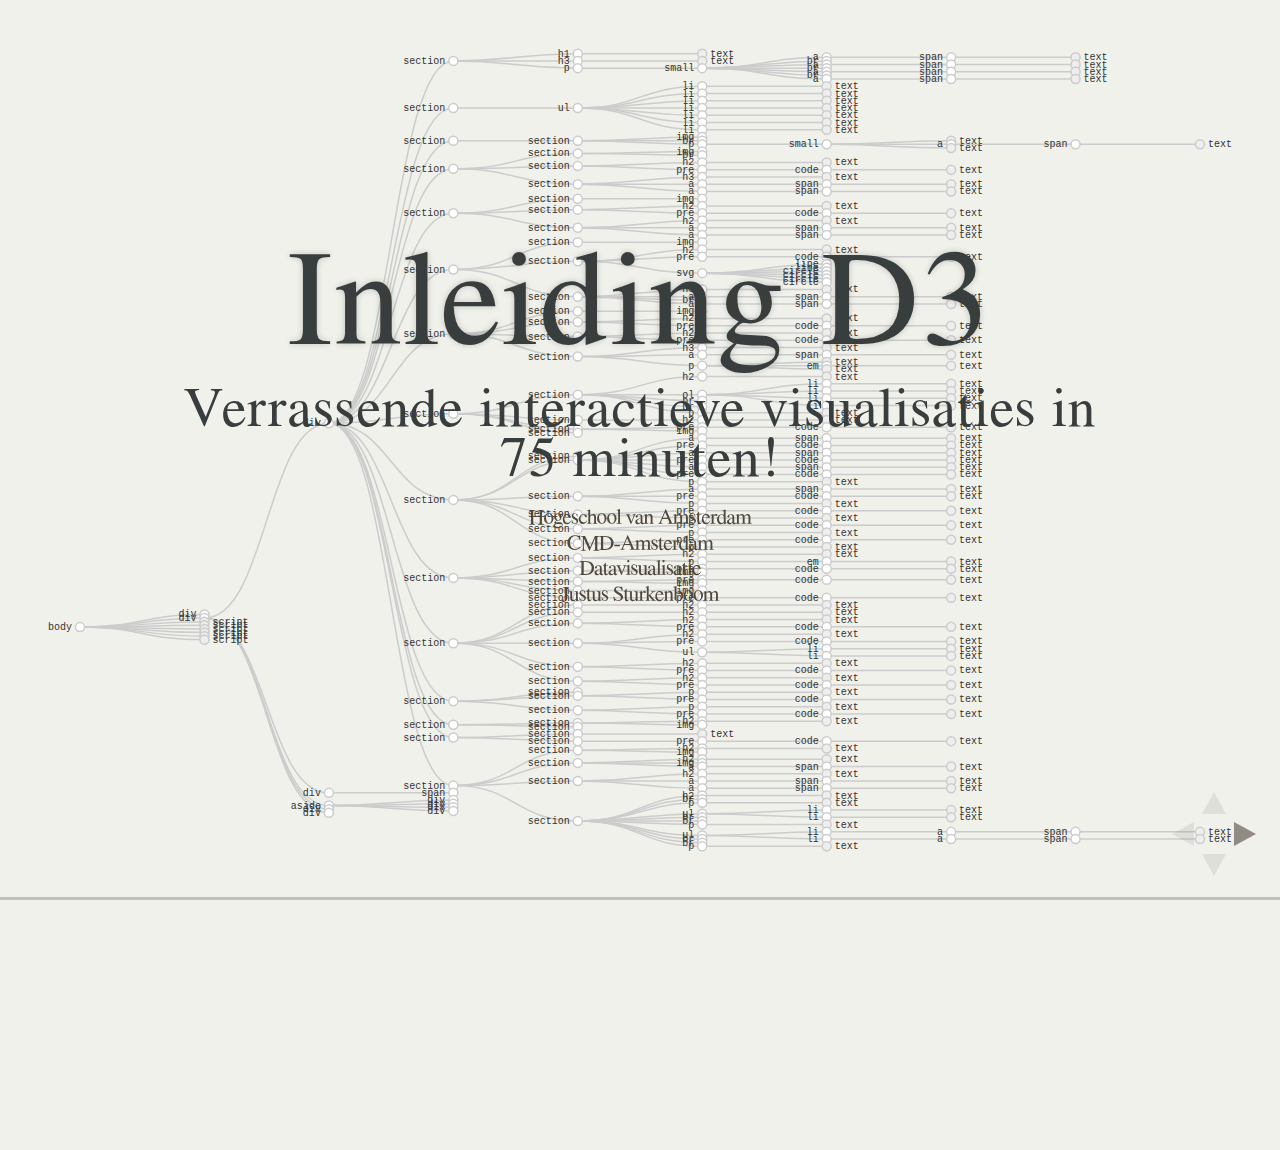
==== commit b780e441: "Just in time fixes!" ====
--- a/index.html
+++ b/index.html
@@ -66,7 +66,6 @@
                     <li>Oefening: Aanpassen van visualisaties na interactie (10 min)</li>
                     <li>Vervolgstappen</li>
                 </ul>
-                <p>Tools?</p>
             </section>
             
             <!-- D3, Data-Driven Documents (5 min) -->
@@ -138,9 +137,10 @@
 
                 <section>
                     <h2>CSS Resources</h2>
-                    <a href=""></a>
-                    <a href=""></a>
-                </section>
+                    <a href="http://www.html5rocks.com/en/resources" target="_blank">HTML5 Rocks - Resources</a>
+                    <a href="http://learn.shayhowe.com/html-css/">A Beginners Guide to HTML &amp; CSS</a>
+                </section>
+
             </section>
 
             <section>
@@ -172,8 +172,8 @@
 
                 <section>
                     <h3>SVG Resources</h3>
-                    <a href=""></a>
-                    <a href=""></a>
+                    <a href="http://www.w3schools.com/svg/svg_intro.asp">W3Schools SVG tutorial</a><br />
+                    <a href="http://commons.oreilly.com/wiki/index.php/SVG_Essentials">SVG Essentials op de O'Reilly Wiki!</a>
                 </section>
             </section>
             
@@ -184,22 +184,30 @@
                 
                 <section>
                     <h2>Javascript in a nutshell</h2>
-                    <pre><code>
-                        
-                    </code></pre>
+                    <pre><code>var groet = "Hallo wereld!"
+    aantal = 42;
+
+var zegHallo = function () {
+    for(var i=0; i&lt;42; i+=1) {
+        console.log(groet);
+    }
+};
+</code></pre>
                 </section>
                 
                 <section>
                     <h2>JSON in a nutshell</h2>
-                    <pre><code>
-                        
-                    </code></pre>
+                    <pre><code>var object = {
+    eigenschap: "waarde",
+    nummeriek: 42,
+    functies: function () { console.log('What?');}
+};</code></pre>
                 </section>
 
                 <section>
                     <h3>Javascript Resources</h3>
-                    <a href=""></a>
-                    <a href=""></a>
+                    <a href="http://eloquentjavascript.net/">Eloquent Javascript van Marijn Haverbeke</a>
+                    <p>Crockford, Douglas. <em>Javascript, the good parts</em>, O'Reilly, 2008</p>
                 </section>
             </section>
 
@@ -479,6 +487,39 @@
                 <section data-state="soothe">
                     
                 </section>
+
+                <section data-state="soothe">
+                    <p>oef2_script.js (of oef2_valide.html)</p>
+                    <pre><code>// Voeg op regel 17 (49) toe
+var yScale = d3.scale.linear()
+    .domain([0, d3.max(data, function(d) { return d[1]; })])
+    .range([height - padding, padding]);
+
+// Voeg op regel 29 (60) toe
+var yAxis = d3.svg.axis()
+    .scale(yScale)
+    .orient("left")
+    .ticks(5);
+
+                    </code></pre>
+                </section>
+
+                <section data-state="soothe">
+                    <p>oef2_script.js (of oef2_valide.html)</p>
+                    <pre><code>data.push([42,42], [25, 36]); // Voeg zelf meer coordinaten toe
+var points = svg.selectAll("circle")
+    .data(data)
+    .attr("class", "oef2_cirkel_update") // Aanpassen bestaande selectie
+  .enter()
+    .append("circle") // Toevoegen nieuwe selectie
+    .attr({
+        cx: function (d) { return xScale(d[0])},
+        cy: function (d) { return yScale(d[1])},
+        r: 3,
+        class: "oef2_cirkel_enter"
+    });                 
+                    </code></pre>
+                </section>
             </section>            
 
             <!-- Interactie met gebruikers (10 min) -->
@@ -490,12 +531,7 @@
                 </section>
                 
                 <section>
-                    mouse-over voor extra informatie
-                </section>
-
-                <section>
-                    subselecties in bijv. jaartallen
-                    filter?
+
                 </section>
                 
             </section>
@@ -505,19 +541,36 @@
                 <section data-state="soothe">
                     lijndiagram met interactie!
                 </section>
+
+                <section data-state="soothe">
+                    <pre><code>// Voeg onderaan de volgende code toe
+d3.select("input").on("change", change);
+
+function change () {
+    svg.selectAll(".bar, .bar_checked")
+        .data(d3.entries(data))
+        .attr("class", this.checked?"bar_checked":"bar");
+}</code></pre>
+                </section>
             </section> 
 
             <!-- Outro, Vega -->
             <section>
                 <section>
                     <h2>Beyond basics</h2>
-                    <p>Transities</p>
-                    <p>Non-lineaire verdelingen</p>
+                    <img src="media/img/d3Advanced.png" alt="D3 Beyond basics" style="border: 0;">
                 </section>
 
                 <section>
                     <h2>Vega</h2>
-                    <p><em></em></p>
+                    <img src="media/img/vega.png" alt="Vega" style="border: 0;">
+                    <a href="http://trifacta.github.io/vega/" target="_blank">http://trifacta.github.io/vega/</a>
+                </section>
+                
+                <section>
+                    <h2>Vragen?</h2>
+                    <a href="https://twitter.com/ju5tu5" target="_blank">@ju5tu5</a>
+                    <a href="mailto:justus@ju5tu5.nl" target="_blank">justus@ju5tu5.nl</a>
                 </section>
 
                 <section style="text-align: left;">
@@ -530,8 +583,8 @@
                     </ul><br/><br/>
                     <p>Websites:</p>
                     <ul>
-                        <li><a href="http://d3js.org/">d3js.org</a></li>
-                        <li><a href="http://bost.ocks.org/mike/selection/">Uitleg over selecties van Mike Bostock</a></li>
+                        <li><a href="http://d3js.org/" target="_blank">d3js.org</a></li>
+                        <li><a href="http://bost.ocks.org/mike/selection/" target="_blank">Uitleg over selecties van Mike Bostock</a></li>
                     </ul>
                     <br/><br/>
                     <p>Word lid van: http://www.reddit.com/r/d3js</p>
--- a/static/css/d3_svg.css
+++ b/static/css/d3_svg.css
@@ -67,4 +67,25 @@
 .oef2_cirkel_update {
     fill: green;
     stroke: black;
+}
+
+svg {
+    font-size: 10px;
+}
+.axis path,
+.axis line {
+  fill: none;
+  stroke: #000;
+  shape-rendering: crispEdges;
+}
+
+.bar {
+  fill: steelblue;
+}
+.bar_checked {
+  fill: red;
+}
+
+.x.axis path {
+  display: none;
 }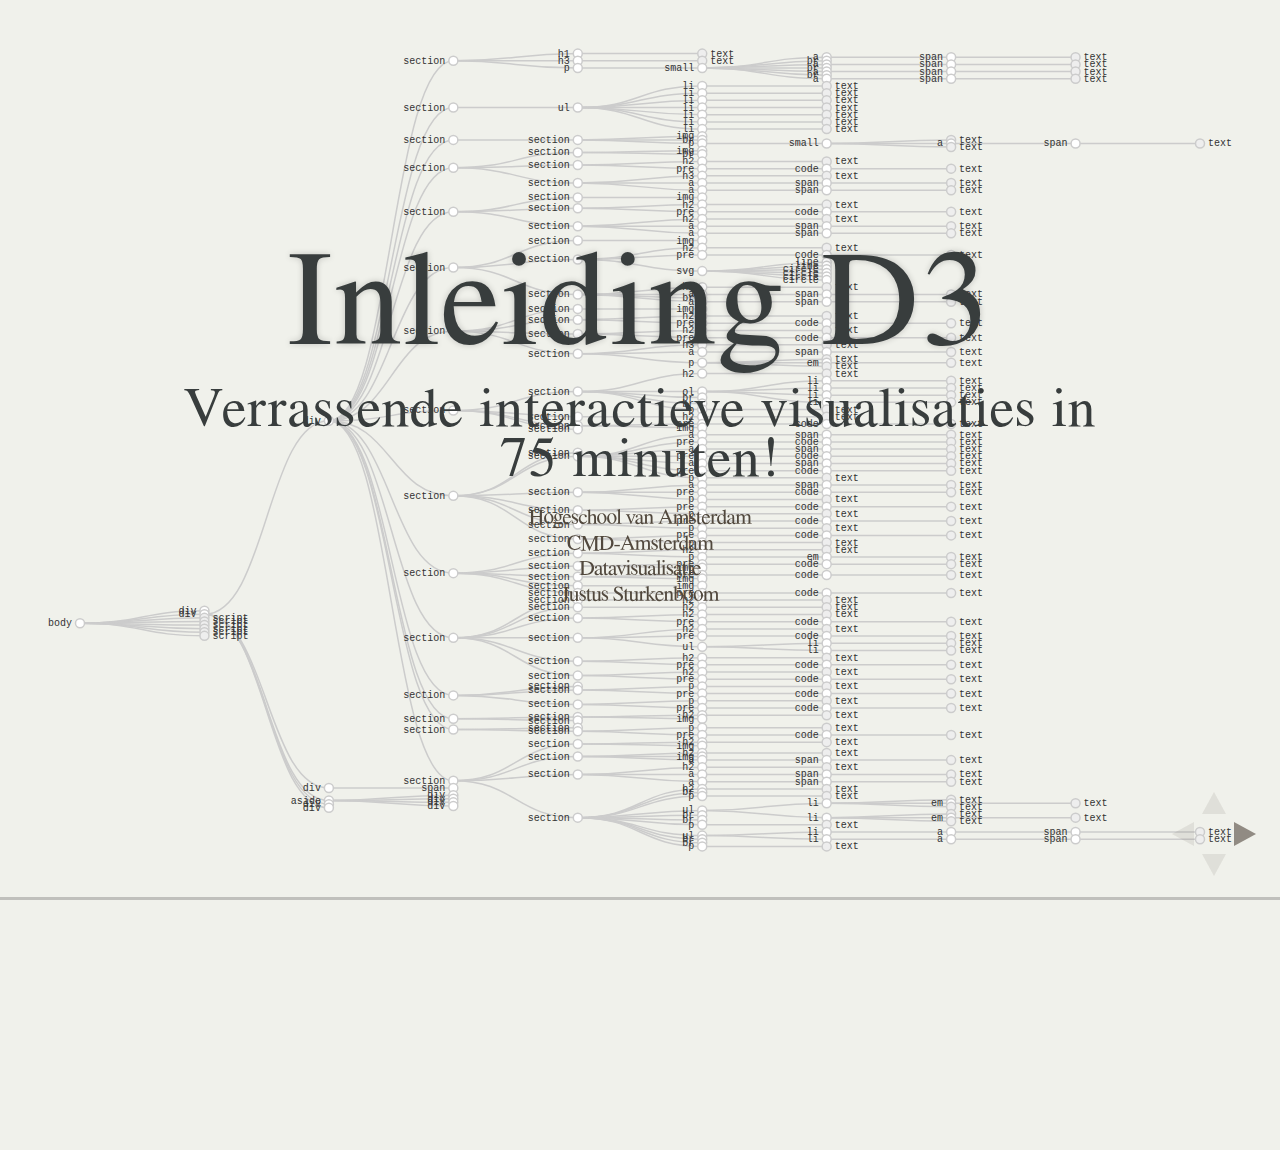
==== commit aad74edb: "Fixed checkbox in oef3_valide.html" ====
--- a/index.html
+++ b/index.html
@@ -539,10 +539,11 @@
             <!-- Oef: event-handling -->
             <section>
                 <section data-state="soothe">
-                    lijndiagram met interactie!
-                </section>
-
-                <section data-state="soothe">
+                    
+                </section>
+
+                <section data-state="soothe">
+                    <p>oef3_script.js (of oef3_valide.html)</p>
                     <pre><code>// Voeg onderaan de volgende code toe
 d3.select("input").on("change", change);
 
@@ -578,8 +579,8 @@
                     <br/>
                     <p>Boeken:</p>
                     <ul>
-                        <li>Getting Started with D3</li>
-                        <li>Interactive Data Visualisation for the Web</li>
+                        <li>Dewar, Mike. <em>Getting Started with D3</em>. O'Reilly Media 2012</li>
+                        <li>Murray, Scott. <em>Interactive Data Visualisation for the Web</em>. O'Reilly Media 2013</li>
                     </ul><br/><br/>
                     <p>Websites:</p>
                     <ul>
